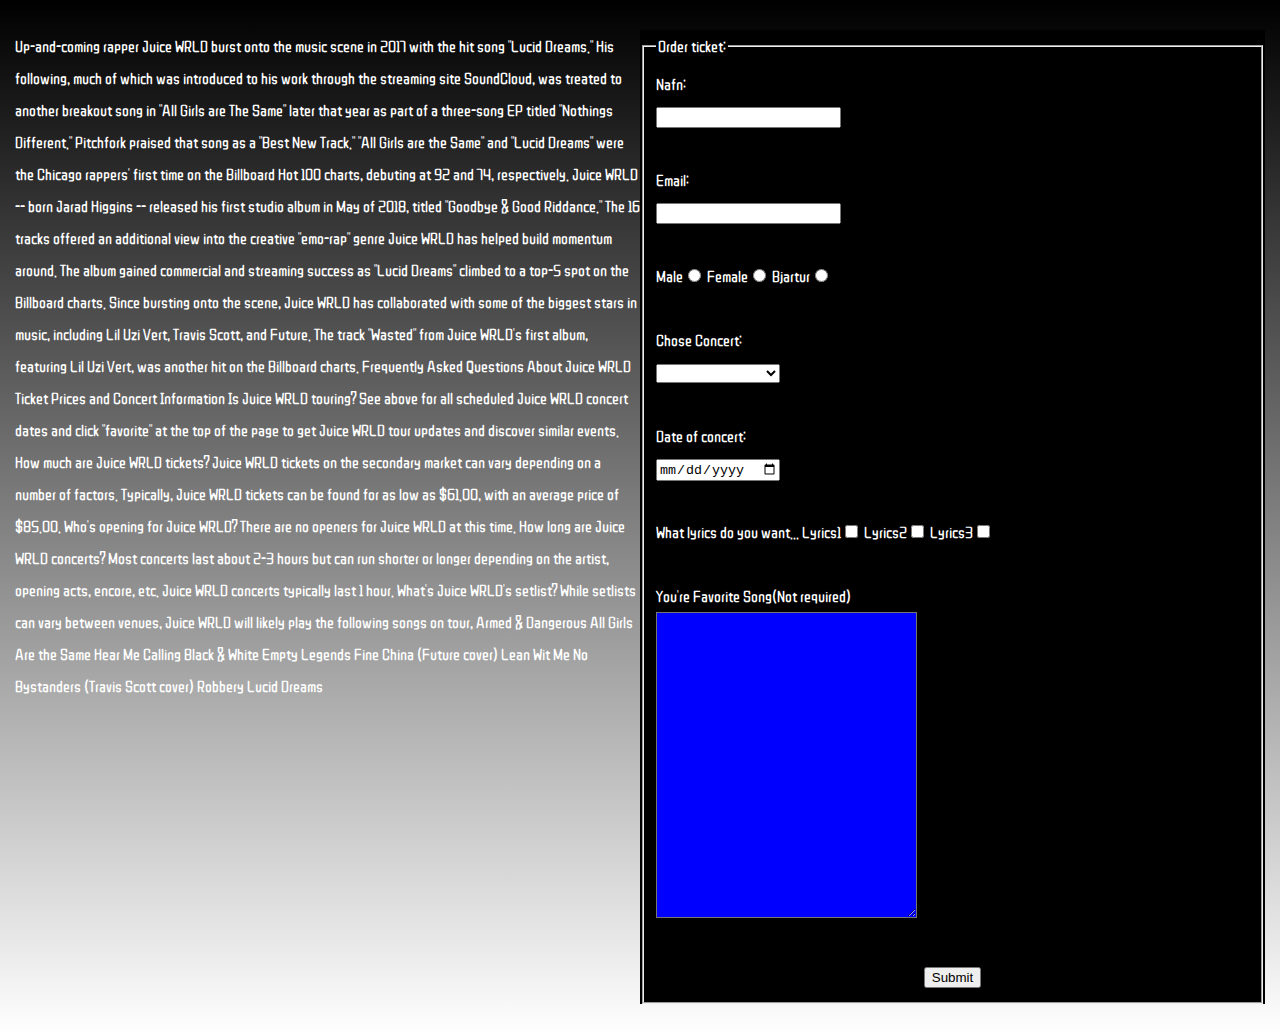
==== indexForm.html @ 8f729aa7 "Bætt form" ====
<!DOCTYPE html>
<html lang="en">
<head>
    <meta charset="UTF-8">
    <meta http-equiv="X-UA-Compatible" content="IE=edge">
    <meta name="viewport" content="width=device-width, initial-scale=1.0">
    <link rel="stylesheet" href="style.css">
    <title>JW ticket</title>
</head>
<body>
    <div class="griddy">
        Up-and-coming rapper Juice WRLD burst onto the music scene in 2017 with the hit song "Lucid Dreams." His following, much of which was introduced to his work through the streaming site SoundCloud, was treated to another breakout song in "All Girls are The Same" later that year as part of a three-song EP titled "Nothings Different." Pitchfork praised that song as a "Best New Track." "All Girls are the Same" and "Lucid Dreams" were the Chicago rappers' first time on the Billboard Hot 100 charts, debuting at 92 and 74, respectively.

        Juice WRLD -- born Jarad Higgins -- released his first studio album in May of 2018, titled "Goodbye & Good Riddance." The 16 tracks offered an additional view into the creative "emo-rap" genre Juice WRLD has helped build momentum around. The album gained commercial and streaming success as "Lucid Dreams" climbed to a top-5 spot on the Billboard charts.
        
        Since bursting onto the scene, Juice WRLD has collaborated with some of the biggest stars in music, including Lil Uzi Vert, Travis Scott, and Future. The track "Wasted" from Juice WRLD's first album, featuring Lil Uzi Vert, was another hit on the Billboard charts.
        
        Frequently Asked Questions About Juice WRLD Ticket Prices and Concert Information
        Is Juice WRLD touring?
        See above for all scheduled Juice WRLD concert dates and click "favorite" at the top of the page to get Juice WRLD tour updates and discover similar events.
        
        How much are Juice WRLD tickets?
        Juice WRLD tickets on the secondary market can vary depending on a number of factors. Typically, Juice WRLD tickets can be found for as low as $61.00, with an average price of $85.00.
        
        Who's opening for Juice WRLD?
        There are no openers for Juice WRLD at this time.
        
        How long are Juice WRLD concerts?
        Most concerts last about 2-3 hours but can run shorter or longer depending on the artist, opening acts, encore, etc. Juice WRLD concerts typically last 1 hour.
        
        What's Juice WRLD's setlist?
        While setlists can vary between venues, Juice WRLD will likely play the following songs on tour,
        
        Armed & Dangerous
        All Girls Are the Same
        Hear Me Calling
        Black & White
        Empty
        Legends
        Fine China (Future cover)
        Lean Wit Me
        No Bystanders (Travis Scott cover)
        Robbery
        Lucid Dreams

        <form action="juice.html">
            <fieldset>
                <legend>Order ticket:</legend>
                Nafn: <br>
                <input type="text" required>
                <br> <br>
                Email: <br>
                <input type="email" required>
                <br> <br>

                Male<input type="radio" name="male" required>
                Female<input type="radio" name="male" required>
                Bjartur<input type="radio" name="male" required>
                <br> <br>

                Chose Concert:
                <br>
                <select>
                    <option value=""></option>
                    <option value="">Chicago Concert</option>
                    <option value="">Rekjavík Concert</option>
                    <option value="">London Concert</option>
                </select>
                <br><br>

                Date of concert: <br>
                <input type="Date" name="male" required>
                <br> <br>
                What lyrics do you want... 
                Lyrics1<input type="checkbox">
                Lyrics2<input type="checkbox">
                Lyrics3<input type="checkbox">
                <br> <br>

                You're Favorite Song(Not required) <br>
                <textarea cols="30" rows="20" class="Litur"></textarea>
                <br> <br>
                <center><input type="submit" value="Submit"></center>
            </fieldset>
        </form>
    </div>
</body>
</html>
---- style.css ----
@import url('https://fonts.googleapis.com/css2?family=ZCOOL+QingKe+HuangYou&display=swap');

table{
    width: 100%;
    border-collapse: collapse;
    font-size: 30px;
}
td,th{
    border: 2px solid white;
    padding: 5px;
}


tbody tr:nth-child(odd){
    background: red;
}
thead{
    background: black;
}
html{
    scroll-behavior: smooth;
}
@media screen and (max-width: 600px){
    thead{
        display: none;
    }

    td{
        display: block;
        text-align: right;
    }

    tr{
        display: block;
        margin-bottom: 5px;
    }
    td::before{
        content: attr(data);
        float: left;
    }
}
.griddy{
    display: grid;
    grid-template-columns: 1fr 1fr;
    line-height: 2em;
}

form{
    background: rgb(0, 0, 0);
}

.upp{
    position: fixed;
    bottom: 30px;
    right: 30px;

    width: 50px;
    height: 50px;
    background: rgb(63, 59, 59);
    border-radius: 50%;
    font-size: 3em;
}
body{
    max-width: 1280px;
    margin: 15px auto;

    background: linear-gradient(black, white);
    color:white;
    font-family: 'ZCOOL QingKe HuangYou', sans-serif;
    }

    .white{
        background-color: white;
    }
    .black{
        background: linear-gradient(black,purple);
    }
    .lineargradient{
        background: linear-gradient(black, darkgray);
    }

    .Poem{
        margin-left: 37px;
    }

    div{
        padding: 15px;
    }

    h1{
        color:red;
        font-style: italic;
        font-size: 60px;
        background: white;
    }
    h2{
        border: 2px solid white;
    }
    .Border{
        border: 2.5px solid white;
        margin-left: 3px;
        margin-right: 3px;
    }
    
    .imgGrid{
        display: grid;
        grid-template-columns: 1fr 1fr;
        padding-bottom: 0px;
    }
    .imgGrid2{
        display: grid;
        grid-template-columns: 1fr 1fr 1fr;
    }
    .Feitletrun{
        font-weight: 800;
        color: red;
    }

    .backgroundimg{
        background: red;
    }
    .Raudlitur{
        color: red;
        font-style: oblique;
        font-weight: 140;
    }
    .Litur{
        background: blue;
        color: white
    }

    .padding{
        padding-left: 2px;
        padding: 4px;
    }


    .paddingGrid{
        padding: 8px;
    }


    .Border3{
        border: 4px solid red;
    }
    .Border2{
        border: 4px dashed white;
    }
    .Border1{
        border: 4px solid;
    }
    .header{
        color: black;
        font-size: large;
    }


    .bordermargin{
        border: 2px solid white;
        margin: 10px;
        padding: 10px;
    }

    
      .wrapper {
        display: grid;
        grid-gap: 10px;
        grid-template-columns: 1fr 1fr 1fr;
        color: #444;
        grid-template-areas: 
        "c"
        "a"
        "b";
        }

        @media screen and (min-width:37.5em){      
            .wrapper{
                display: grid;
            grid-template-columns: 1fr 1fr;
            grid-gap: 5px;
            grid-template-areas: 
            "a a"
            "b c";
        }
            }
        
        
        
        @media screen and (min-width:48em){
        
            .wrapper{
                display: grid;
                grid-template-columns: 1fr 1fr 1fr;
                grid-template-areas: 
                "a a b"
                "a a b"
                "c c b";
        
            }
        }

      
        .box {
          background-color: #444;
          color: #fff;
          border-radius: 5px;
          padding: 15px;
          font-size: 120%;
      
        }
      
        .a {
            grid-area: a;
        }
        .b {
            grid-area: b;
        }
        .c {
            grid-area: c;
        }






.dalkar_2{
    display: grid;
    grid-template-columns: 1fr;
    grid-gap: 10px;
}




@media screen and (min-width:37.5em){

    .dalkar_2{
        display: grid;
        grid-template-columns: 1fr 1fr;
    }
}


@media screen and (min-width:48em){

    .dalkar_2{
        display: grid;
        grid-template-columns: 1fr 1fr 1fr;
    }
}





.dalkar_4{
    display: grid;
    grid-template-columns: 1fr;
    grid-gap: 10px;
}
@media screen and (min-width:37.5em){

    .dalkar_4{
        display: grid;
        grid-template-columns: 1fr 1fr;
    }
}
@media screen and (min-width:40em){

    .dalkar_4{
        display: grid;
        grid-template-columns: 1fr 1fr 1fr;
    }
}
@media screen and (min-width:48em){

    .dalkar_4{
        display: grid;
        grid-template-columns: 1fr 1fr 1fr 1fr;
    }
}



a{
    color: white;
    text-decoration: none;
}
a:hover{
    color: red;
}
a:active{
    text-transform: uppercase;
}

Nav{
    padding: 8px;
}
footer{
    padding: 8px;
}


.valmynd{
    display: grid;
    grid-template-columns: 1fr;

    justify-items: center;
}

@media screen and (min-width:768px){
    .valmynd{
        display: grid;
        grid-template-columns: 1fr 1fr 1fr;
    
        justify-items: center;}
}



.valmynd1{
    display: grid;
    grid-template-columns: 1fr;

    justify-items: center;
}
@media screen and (min-width:480px){
    .valmynd1{
        display: grid;
        grid-template-columns: 1fr 1fr;
    
        justify-items: center;}
}
@media screen and (min-width:768px){
    .valmynd1{
        display: grid;
        grid-template-columns: 1fr 1fr 1fr 1fr;
    
        justify-items: center;}
}

.valmynd3{
    display: grid;
    grid-template-columns: 1fr;

    justify-items: center;
}
@media screen and (min-width:480px){
    .valmynd3{
        display: grid;
        grid-template-columns: 1fr 1fr;
    
        justify-items: center;}
    }

    .a1 {
        grid-area: a1;
    }
    .b1 {
        grid-area: b1;
    }
    .c1 {
        grid-area: c1;
    }
    .d1{
        grid-area:d1
    }


    .fourpice{
        display: grid;
        grid-gap: 10px;
        grid-template-columns: 1fr;
        color: #444;
        grid-template-areas: 
        "a1"
        "b1"
        "c1"
        "d1";
        }

        @media screen and (min-width:30.5em){      
            .fourpice{
                display: grid;
            grid-template-columns: 1fr 1fr;
            grid-gap: 5px;
            grid-template-areas: 
            "a1 b1"
            "a1 b1"
            "a1 b1"
            "c1 d1";
        }
            }
        
        
        
        @media screen and (min-width:37.5em){
        
            .fourpice{
                display: grid;
                grid-template-columns: 1fr 1fr 1fr;
                grid-template-areas: 
                "a1 a1 b1"
                "a1 a1 b1"
                "a1 c1 d1"
                "a1 c1 d1";
        
            }
        }

        @media screen and (min-width:48em){
        
            .fourpice{
                display: grid;
                grid-template-columns: 1fr 1fr 1fr 1fr;
                grid-template-areas: 
                "a1 a1 b1 d1"
                "a1 a1 b1 d1"
                "c1 c1 b1 d1"
                "c1 c1 b1 d1";
        
            }
        }

        .img{
            display: block;
            max-width: 100%;
            height: auto;

        }

        img{
            display: block;
            max-width: 100%;
            height: auto;

        }
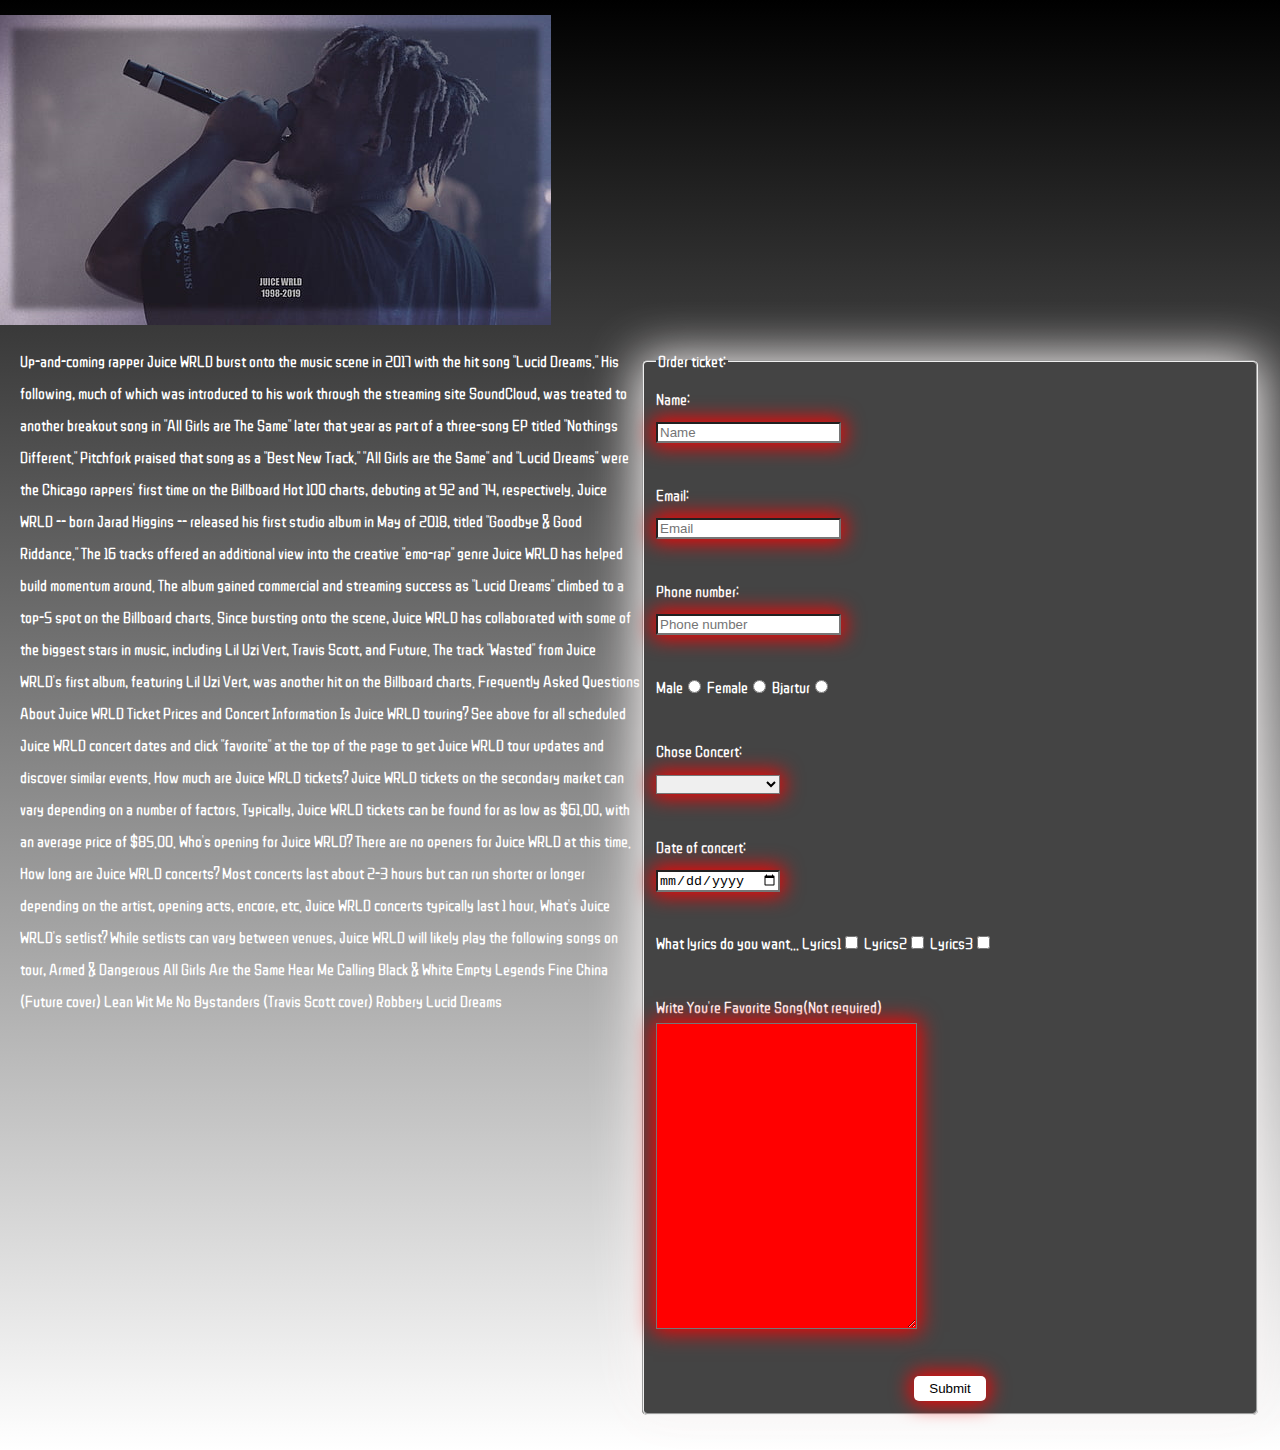
==== commit 48f81322: "bætti númer" ====
--- a/indexForm.html
+++ b/indexForm.html
@@ -8,7 +8,9 @@
     <title>JW ticket</title>
 </head>
 <body>
+    <img src="xxxjuice.jpg">
     <div class="griddy">
+        
         Up-and-coming rapper Juice WRLD burst onto the music scene in 2017 with the hit song "Lucid Dreams." His following, much of which was introduced to his work through the streaming site SoundCloud, was treated to another breakout song in "All Girls are The Same" later that year as part of a three-song EP titled "Nothings Different." Pitchfork praised that song as a "Best New Track." "All Girls are the Same" and "Lucid Dreams" were the Chicago rappers' first time on the Billboard Hot 100 charts, debuting at 92 and 74, respectively.
 
         Juice WRLD -- born Jarad Higgins -- released his first studio album in May of 2018, titled "Goodbye & Good Riddance." The 16 tracks offered an additional view into the creative "emo-rap" genre Juice WRLD has helped build momentum around. The album gained commercial and streaming success as "Lucid Dreams" climbed to a top-5 spot on the Billboard charts.
@@ -46,11 +48,14 @@
         <form action="juice.html">
             <fieldset>
                 <legend>Order ticket:</legend>
-                Nafn: <br>
-                <input type="text" required>
+                Name: <br>
+                <input type="text" placeholder="Name" required class="styleForm">
                 <br> <br>
                 Email: <br>
-                <input type="email" required>
+                <input type="email" placeholder="Email" required class="styleForm">
+                <br> <br>
+                Phone number: <br>
+                <input type="number" placeholder="Phone number" required class="styleForm">
                 <br> <br>
 
                 Male<input type="radio" name="male" required>
@@ -60,7 +65,7 @@
 
                 Chose Concert:
                 <br>
-                <select>
+                <select class="styleForm">
                     <option value=""></option>
                     <option value="">Chicago Concert</option>
                     <option value="">Rekjavík Concert</option>
@@ -69,7 +74,7 @@
                 <br><br>
 
                 Date of concert: <br>
-                <input type="Date" name="male" required>
+                <input type="Date" name="male" required class="styleForm">
                 <br> <br>
                 What lyrics do you want... 
                 Lyrics1<input type="checkbox">
@@ -77,10 +82,10 @@
                 Lyrics3<input type="checkbox">
                 <br> <br>
 
-                You're Favorite Song(Not required) <br>
-                <textarea cols="30" rows="20" class="Litur"></textarea>
+                Write You're Favorite Song(Not required) <br>
+                <textarea cols="30" rows="20" class="Litur styleForm"></textarea>
                 <br> <br>
-                <center><input type="submit" value="Submit"></center>
+                <center><input type="submit" value="Submit" class="styleForm"></center>
             </fieldset>
         </form>
     </div>
--- a/style.css
+++ b/style.css
@@ -5,6 +5,15 @@
     border-collapse: collapse;
     font-size: 30px;
 }
+input[type=submit] {
+    padding: 5px 15px;
+    background: white;
+    border: 0 none;
+    cursor: pointer;
+    -webkit-border-radius: 5px;
+    border-radius: 5px;
+  }
+
 td,th{
     border: 2px solid white;
     padding: 5px;
@@ -43,12 +52,18 @@
     display: grid;
     grid-template-columns: 1fr 1fr;
     line-height: 2em;
-}
-
-form{
-    background: rgb(0, 0, 0);
-}
-
+    padding: 20px;
+}
+
+fieldset{
+    font: 10px;
+    background: #444;
+    box-shadow:0 0 50px 3px rgb(250, 246, 246);
+    border-radius: 5px;
+}
+.styleForm{
+    box-shadow:0 0 20px 3px rgb(255, 0, 0)
+}
 .upp{
     position: fixed;
     bottom: 30px;
@@ -116,16 +131,13 @@
         color: red;
     }
 
-    .backgroundimg{
-        background: red;
-    }
     .Raudlitur{
         color: red;
         font-style: oblique;
         font-weight: 140;
     }
     .Litur{
-        background: blue;
+        background: rgb(255, 0, 0);
         color: white
     }
 
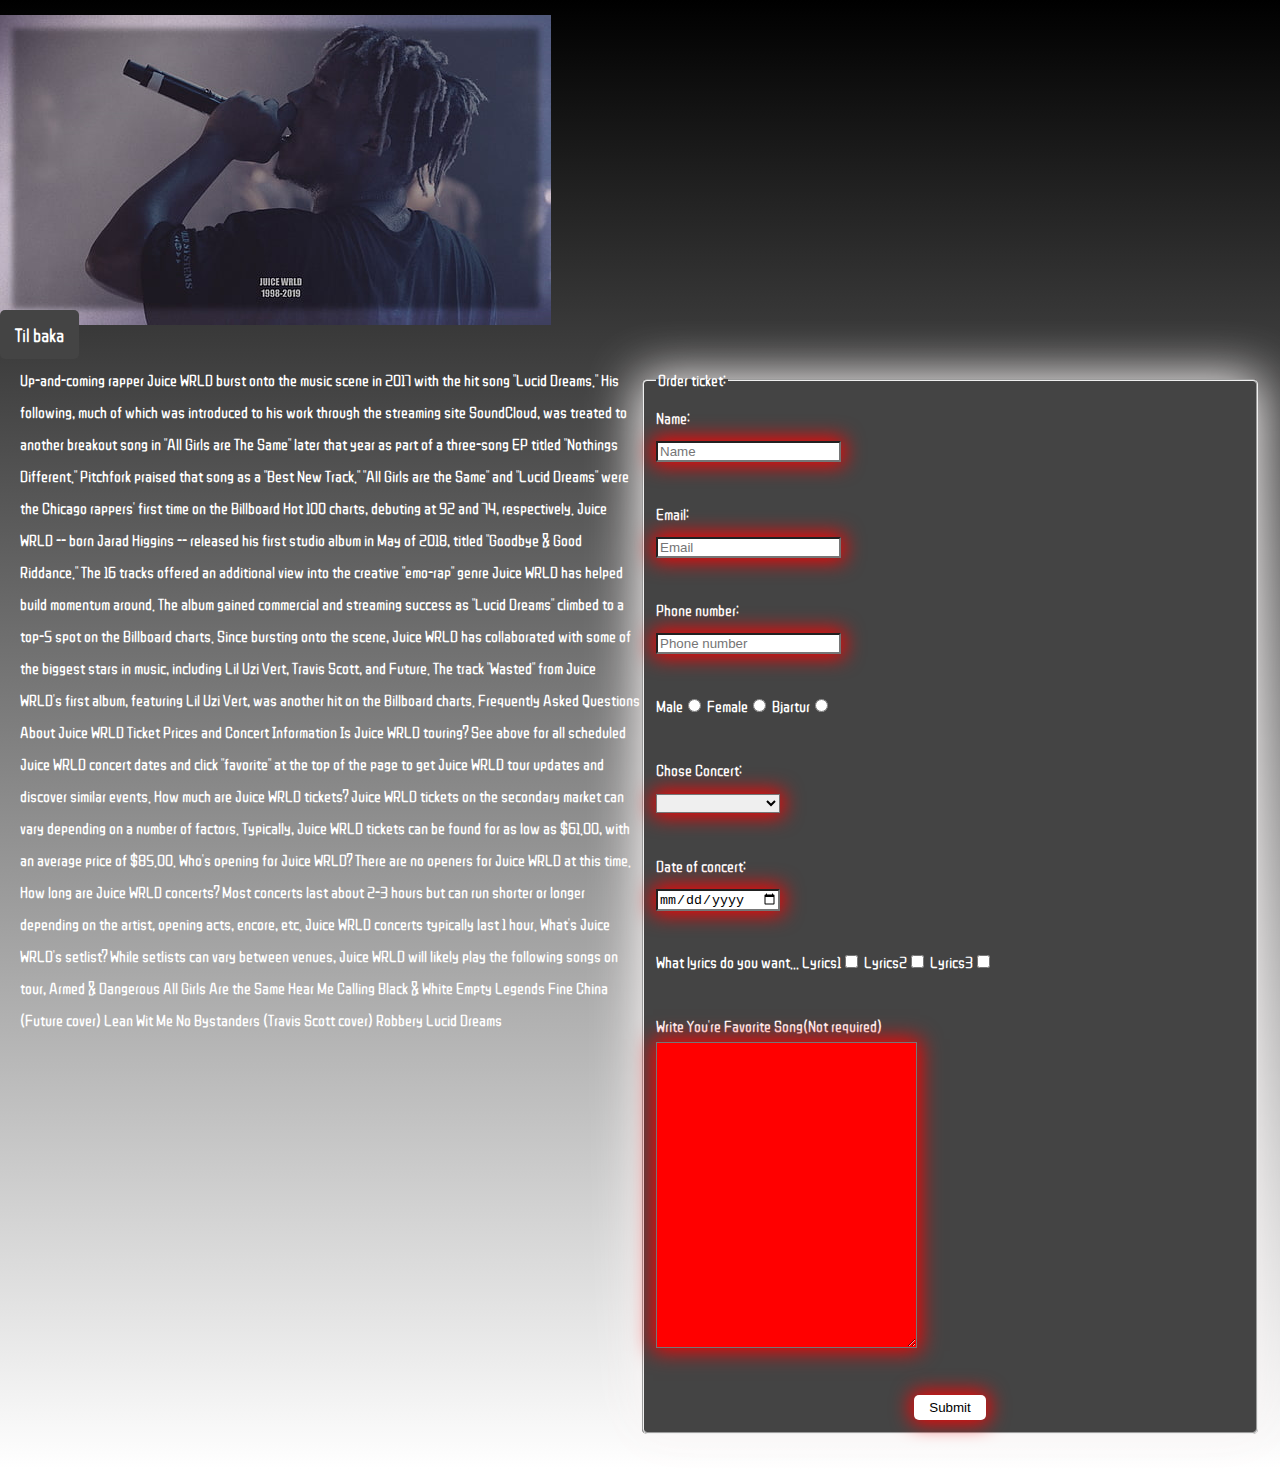
==== commit 2080de55: "Bætti tvo linka á milli hvort annað" ====
--- a/indexForm.html
+++ b/indexForm.html
@@ -9,6 +9,7 @@
 </head>
 <body>
     <img src="xxxjuice.jpg">
+    <a href="juice.html" class="box">Til baka</a>
     <div class="griddy">
         
         Up-and-coming rapper Juice WRLD burst onto the music scene in 2017 with the hit song "Lucid Dreams." His following, much of which was introduced to his work through the streaming site SoundCloud, was treated to another breakout song in "All Girls are The Same" later that year as part of a three-song EP titled "Nothings Different." Pitchfork praised that song as a "Best New Track." "All Girls are the Same" and "Lucid Dreams" were the Chicago rappers' first time on the Billboard Hot 100 charts, debuting at 92 and 74, respectively.
